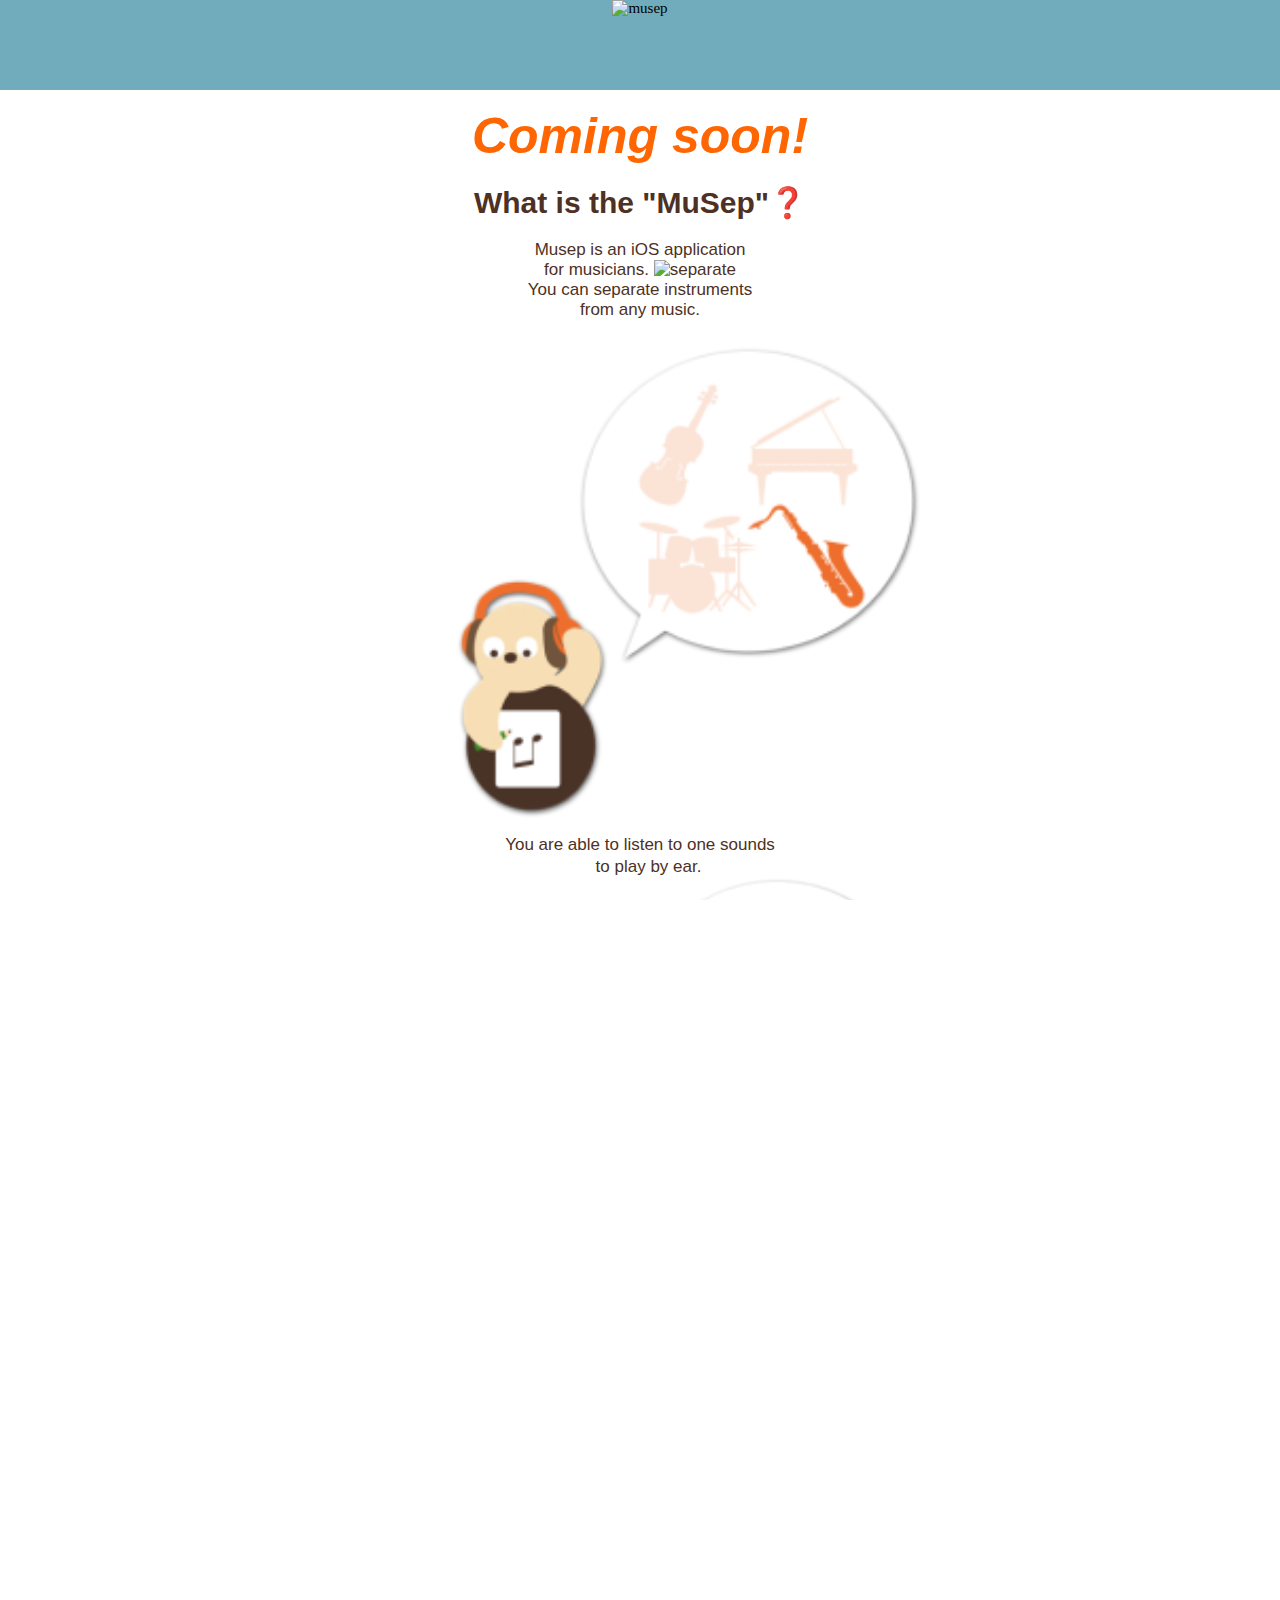
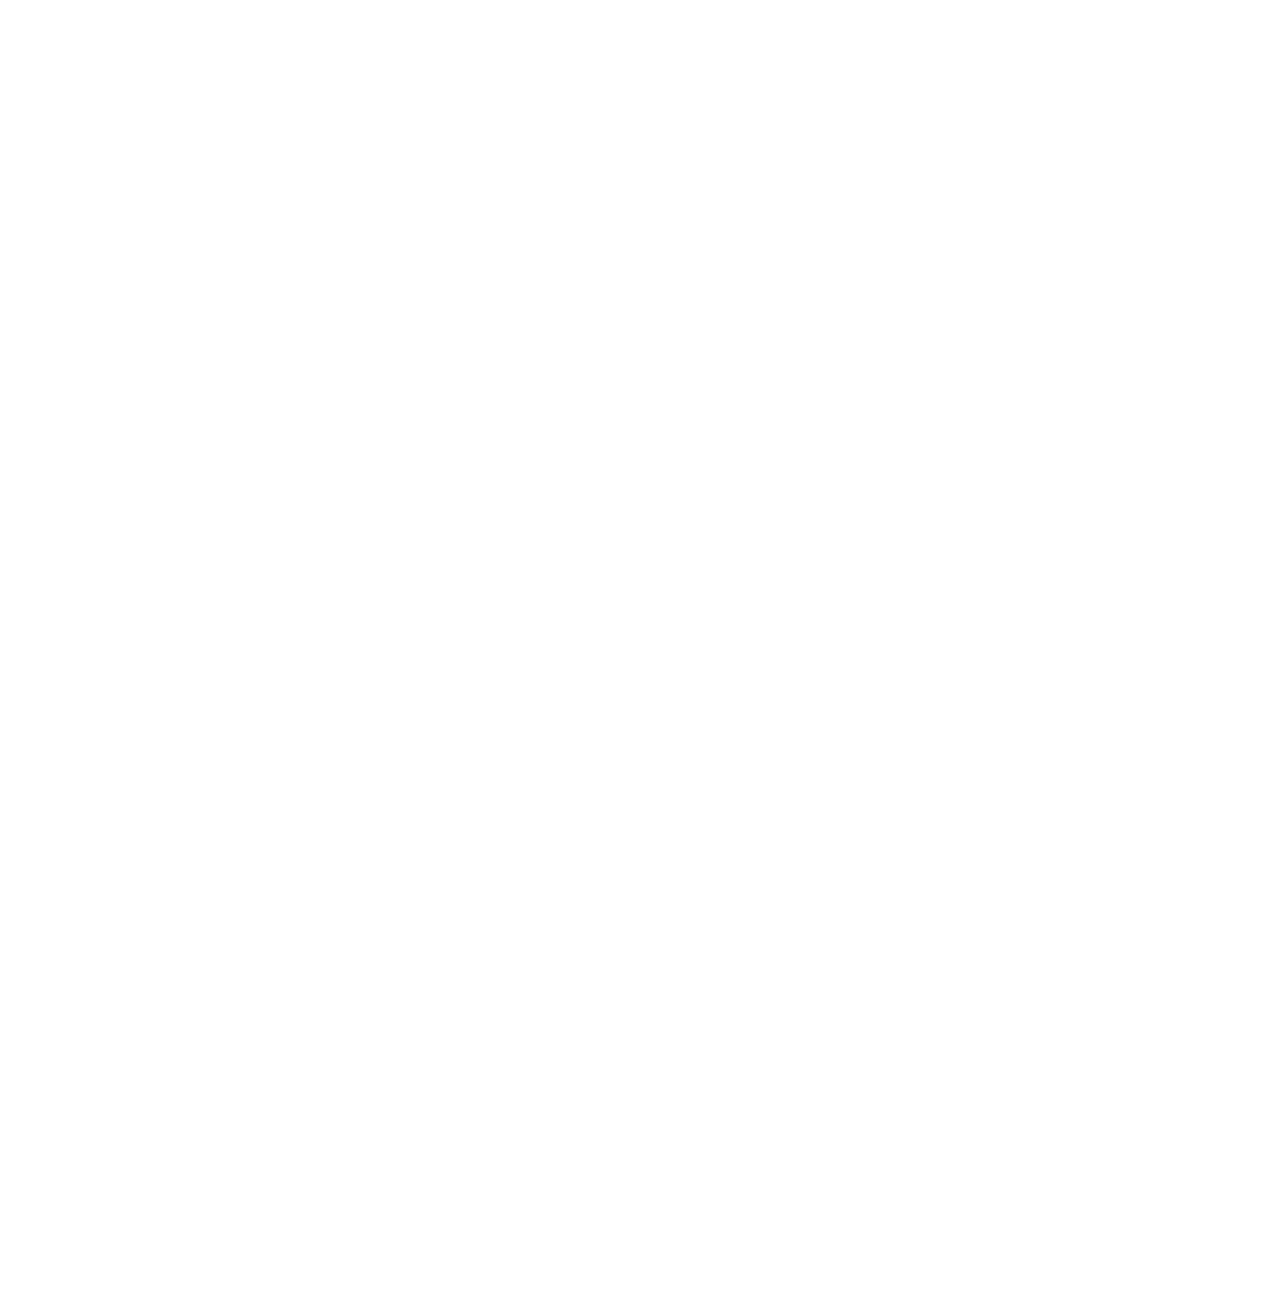
==== index.html @ d5aeb45a "アナウンス追記" ====
<!DOCTYPE html>
<html lang="ja">
<head>
  <meta charset="UTF-8">
  <meta http-equiv="X-UA-Compatible" content="IE=edge">

  <link rel="shortcut icon" type="image/png" href="./images/favicon.png"/>

  <title>MuSep</title>

  <meta name="viewport" content="width=device-width, initial-scale=1">
  <meta name="description" content="About MuSep">
  <meta name="keywords" content="Orphege, 未踏, 久野, 久野文菜, Musep, mitou, kuno, ayana, music separator">

  <!-- Twitter card -->
  <meta name="twitter:card" content="summary" />
  <meta name="twitter:site" content="@MuSep_net" />
  <meta property="og:url" content="https://www.musep.net" />
  <meta property="og:title" content="About MuSep" /> <!--④-->
  <meta property="og:description" content="Musep is an iOS application for musicians. You can separate instruments from any music." />
  <meta property="og:image" content="https://www.musep.net/images/favicon.png" />

  <link rel="stylesheet" href="css/style.css">
  <!--[if lt IE 9]>
  <script src="https://oss.maxcdn.com/html5shiv/3.7.2/html5shiv.min.js"></script>
  <script src="https://oss.maxcdn.com/respond/1.4.2/respond.min.js"></script>
  <![endif]-->
</head>


<body>
  <header>
    <logo>
      <imput onclick="location.href='./index.html'">
        <img src="images/musep.png" alt="musep">
      </input>
    </logo>
  </header>

  <div class="content">
  <p>
    <bold>Coming soon!<bold>
  </p>
  <h1>What is the "MuSep"❓</h1>
  <p>
    <!--
    <icon><img src="images/icon.png" alt="icon"></icon>
    -->
    Musep is an iOS application <br> for musicians.
    <sep><img src="images/separate.png" alt="separate"></sep>
    <br>
    You can separate instruments <br> from any music.
  </p>
  <p>
    <!--<imput onclick="location.href='./mimikopi.html'">-->
      <mimikopi><img src="images/listen.png" alt="mimikopi"></mimikopi>
      <br>
      You are able to listen to one sounds <br>　to play by ear.
      <br>
    <!--</imput>-->
      <adlib><img src="images/practice.png" alt="adlib"></adlib>
      <br>
      You are able to take out your part<br>
       of the tune and practice as if<br>
       the rest of the band is present.<br>
  </p>
  <h1>Demo movie 🎥</h1>
  <p>
    <embed type="video/mp4" src="images/demo.mp4" width=80% title="Demo">
  </p>
  <h1>Demo sounds 🎵</h1>
  <p>
    <div class="audio">
    <figcaption>bass</figcaption>
    <audio controls src="sounds/bass.wav">
          Your browser does not support the <code>audio</code> element.
    </audio>
    <figcaption>vocals</figcaption>
    <audio controls src="sounds/vocals.wav">
          Your browser does not support the <code>audio</code> element.
    </audio>
    <figcaption>piano</figcaption>
    <audio controls src="sounds/piano.wav">
          Your browser does not support the <code>audio</code> element.
    </audio>
    <figcaption>drums</figcaption>
    <audio controls src="sounds/drums.wav">
          Your browser does not support the <code>audio</code> element.
    </audio>
    <figcaption>other</figcaption>
    <audio controls src="sounds/other.wav">
          Your browser does not support the <code>audio</code> element.
    </audio>
  </div>
  </p>
  <!--
  <p>
    <h2>AppleStore link</h2>
  </p>
  -->
  <p>
    <h1>About us 💭</h1>
    <h2>
    We launched in July 2019. <br>
    We have a passion for jazz music!<br>
    We hope this app is useful for you.<br>
    If you would like to know more<br>
    about our products, <br>
    please enter your e-mail address<br>
    and name below.<br>
    </h2>
  </p>
  <p>
    <h1>Anouncement 📣</h1>
    <h2>
      We present the details of MuSep <br>
      on February 16, 14:45~. <br>
      You can listen to it on Akiba Hall in Tokyo, <br>
      Niconico Live and Facebook live 📺. <br>
      Admission is free! 🆓<br>
      Details is <a href="https://www.ipa.go.jp/jinzai/mitou/2019/seikahoukoku26th.html" target="_blank">here</a>.
    </h2>
  </p>
  <p>
    <h1>Recently Update ✅</h1>
    <h2>
      <table>
      <tr>
        <th>Date</th>
        <th>Things</th>
      </tr>
      <tr>
        <td>2020/02/28</td>
        <td>Update Demo movie and sounds.</td>
      </tr>
      <tr>
        <td>2020/02/11</td>
        <td>Update anouncement.</td>
      </tr>
      <tr>
        <td>2020/02/02</td>
        <td>Create Twitter account.</td>
      </tr>
      <tr>
        <td>2020/01/01</td>
        <td>Create this website.</td>
      </tr>
      </table>
    </h2>
  </p>
  <p>
    <a href="https://docs.google.com/forms/d/e/1FAIpQLScii5y7EfEBU0Xsz-66htAtSNV0cZFVCv6lD4Zr9VAPvDHxFg/viewform?usp=sf_link" target="_blank"><img src="https://img.icons8.com/color/48/000000/google-forms-new-logo-1.png"></a>
    <a href="https://twitter.com/MuSep_net" target="_blank"><img src="https://img.icons8.com/color/50/000000/twitter-circled.png"></a>
    <a href="https://www.instagram.com/shousankariumu/?hl=ja" target="_blank"><img src="https://img.icons8.com/color/50/000000/instagram.png"></a>
    <!--
    <iframe src="https://docs.google.com/forms/d/e/1FAIpQLScii5y7EfEBU0Xsz-66htAtSNV0cZFVCv6lD4Zr9VAPvDHxFg/viewform?embedded=true" width=90% height=700pt frameborder="0" marginheight="0" marginwidth="0"></iframe>
    -->
    <!--
    <a class="twitter-timeline" data-lang="en" data-width=90% data-height=30% href="https://twitter.com/MuSep_net?ref_src=twsrc%5Etfw">Tweets by MuSep_net</a> <script async src="https://platform.twitter.com/widgets.js" charset="utf-8"></script>  </p>
    -->
  </p>
  </div>
</body>

</html>
---- css/style.css ----
@charset "utf-8";

html,body {
	margin: 0;
	background-color: #FFFFFF;
	width: 100%;
	height: 100%;
  overflow-x:hidden;
	font-size: 15px;
}

.content {
	max-width: 700px;
	margin: 0 auto;
}

header {
  z-index: 9999;
	position: sticky;
	left: 0px;
	top: 0px;
	text-align: center;
  width: 100%;
	height: 10%;
  background-color: #70acbc;
}
  header logo img{
    height: 100%;
  }

h2,h3,h4,h5,p,ul,ol,li,dl,dt,dd,form,figure,form {
  text-align: center;
  color: #4d3124;
  font-family: 'Arial',YuGothic,'Yu Gothic','Hiragino Kaku Gothic ProN','ヒラギノ角ゴ ProN W3','メイリオ', Meiryo,'ＭＳ ゴシック',sans-serif;
  font-size: 17px;
	font-weight: lighter;
  padding: 0px;
	top: 20%;
}

h1{
  text-align: center;
  color: #4d3124;
  font-family: 'Arial',YuGothic,'Yu Gothic','Hiragino Kaku Gothic ProN','ヒラギノ角ゴ ProN W3','メイリオ', Meiryo,'ＭＳ ゴシック',sans-serif;
  font-size: 30px;
  padding: 0px;
	top: 20%;
}

p img {
}
	p bold{
		color: #ff6500;
		font-size: 50px;
		font-style: oblique;
		font-weight: bold;
	}
  p icon img{
    text-align: center;
    width: 50%;
  }
	p sep img{
		text-align: center;
    width: 100%;
	}
	p mimikopi img{
		margin: 10px;
    width: 80%;
	}
	p adlib img{
		margin: 10;
    width: 80%;
	}

figcaption {
		color: #4d3124;
		text-align: center;
}

.audio{
	margin: auto;
	text-align:center;
	width: 80%;
}

table{
	margin: auto;
  border-collapse: collapse;
	color: #4d3124;
  border-spacing: 0;
  width: 90%;
}
	table tr{
	  border-bottom: solid 1px #eee;
	  cursor: pointer;
	}
	table tr:hover{
	  background-color: #ff6500;
	}
	table th,table td{
	  width: 25%;
	  padding: 15px 0;
	}
	/*
	table td.icon{
	  background-size: 35px;
	  background-position: left 5px center;
	  background-repeat: no-repeat;
	  padding-left: 30px;
	}
	table td.icon.bird{
	  background-image: url(icon-bird.png)
	}
	table td.icon.whale{
	  background-image: url(icon-whale.png)
	}
	table td.icon.crab{
	  background-image: url(icon-crab.png)
	}*/
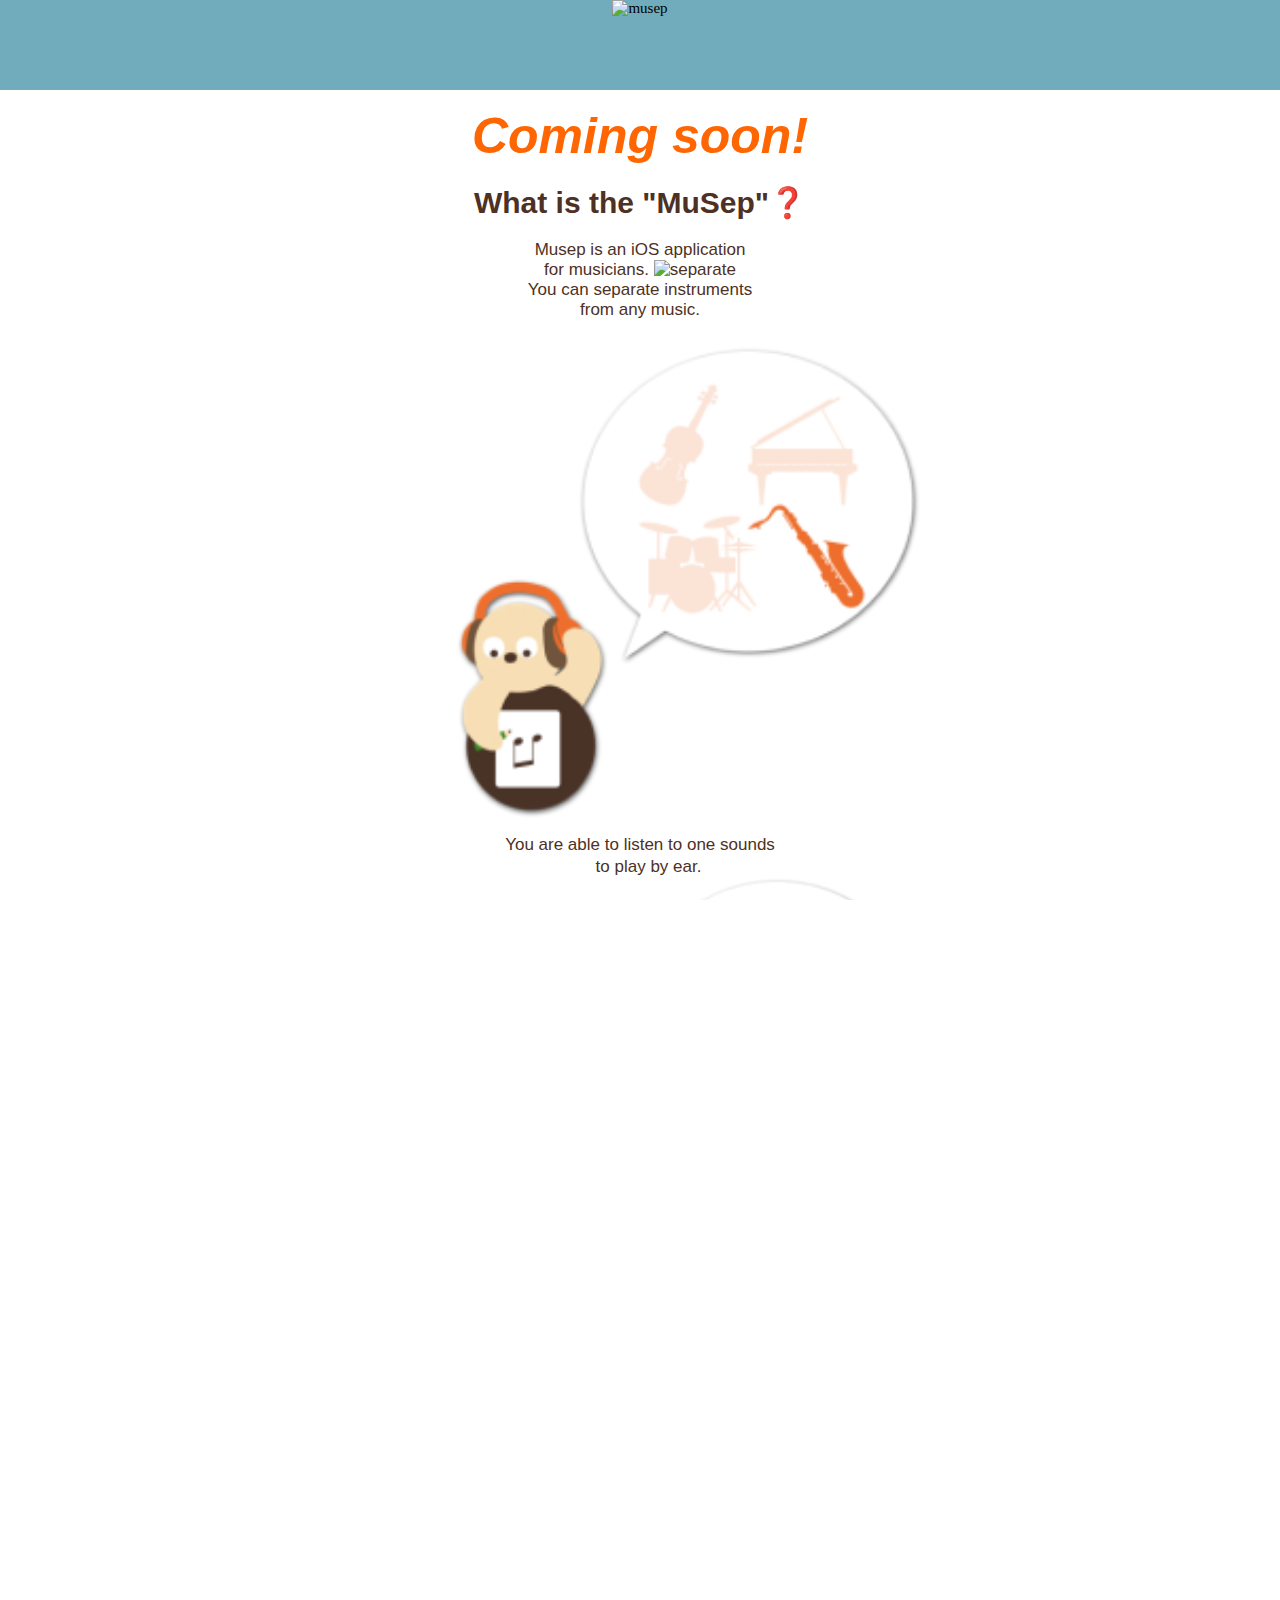
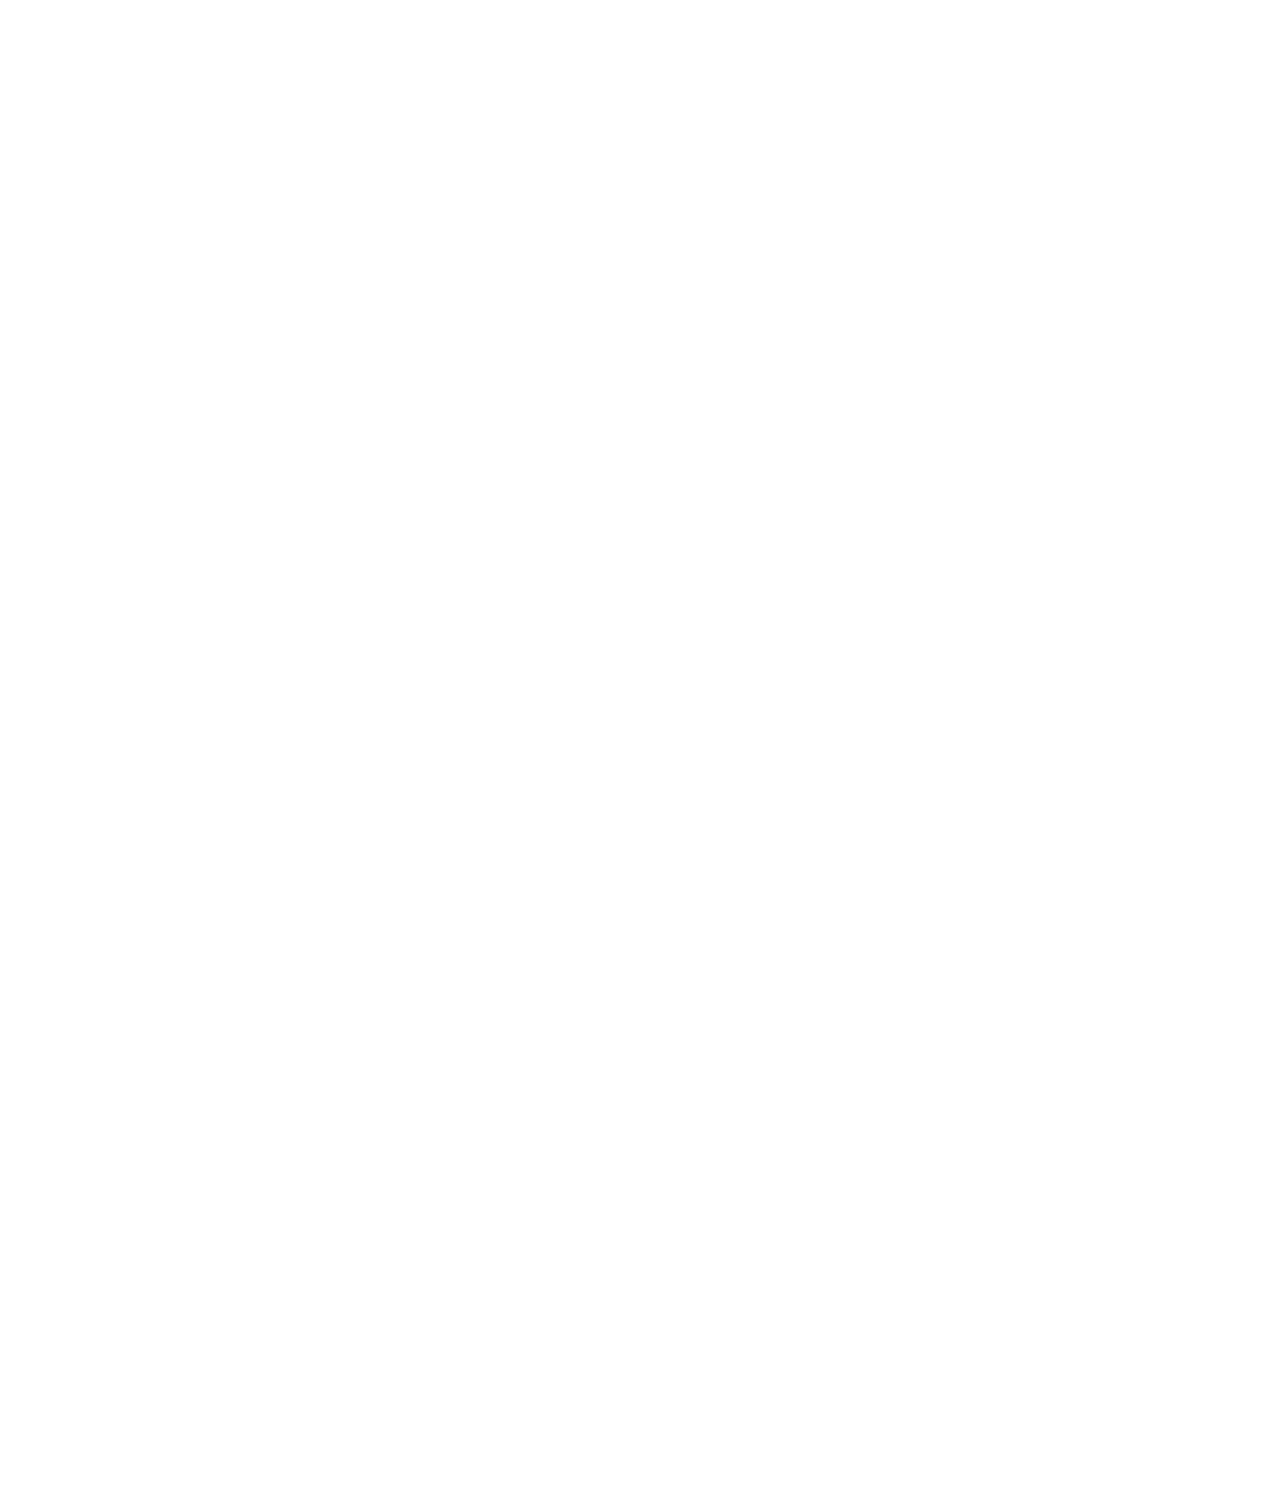
==== commit 8e86e390: "成果報告会を過去ログへ" ====
--- a/index.html
+++ b/index.html
@@ -113,12 +113,30 @@
   <p>
     <h1>Anouncement 📣</h1>
     <h2>
-      We present the details of MuSep <br>
-      on February 16, 14:45~. <br>
-      You can listen to it on Akiba Hall in Tokyo, <br>
-      Niconico Live and Facebook live 📺. <br>
-      Admission is free! 🆓<br>
-      Details is <a href="https://www.ipa.go.jp/jinzai/mitou/2019/seikahoukoku26th.html" target="_blank">here</a>.
+      We are going to SXSW Trade Show <br>
+      on March 15-18!  <br>
+    </h2>
+  </p>
+  <p>
+    <h1>History 📄</h1>
+    <h2>
+      <table>
+      <tr>
+        <th>
+          Anouncement
+        </th>
+      </tr>
+      <tr>
+        <td>
+          We present the details of MuSep <br>
+          on February 16, 14:45~. <br>
+          You can listen to it on Akiba Hall in Tokyo, <br>
+          Niconico Live and Facebook live 📺. <br>
+          Admission is free! 🆓<br>
+          Details is <a href="https://www.ipa.go.jp/jinzai/mitou/2019/seikahoukoku26th.html" target="_blank">here</a>.
+        </td>
+      </tr>
+      </table>
     </h2>
   </p>
   <p>
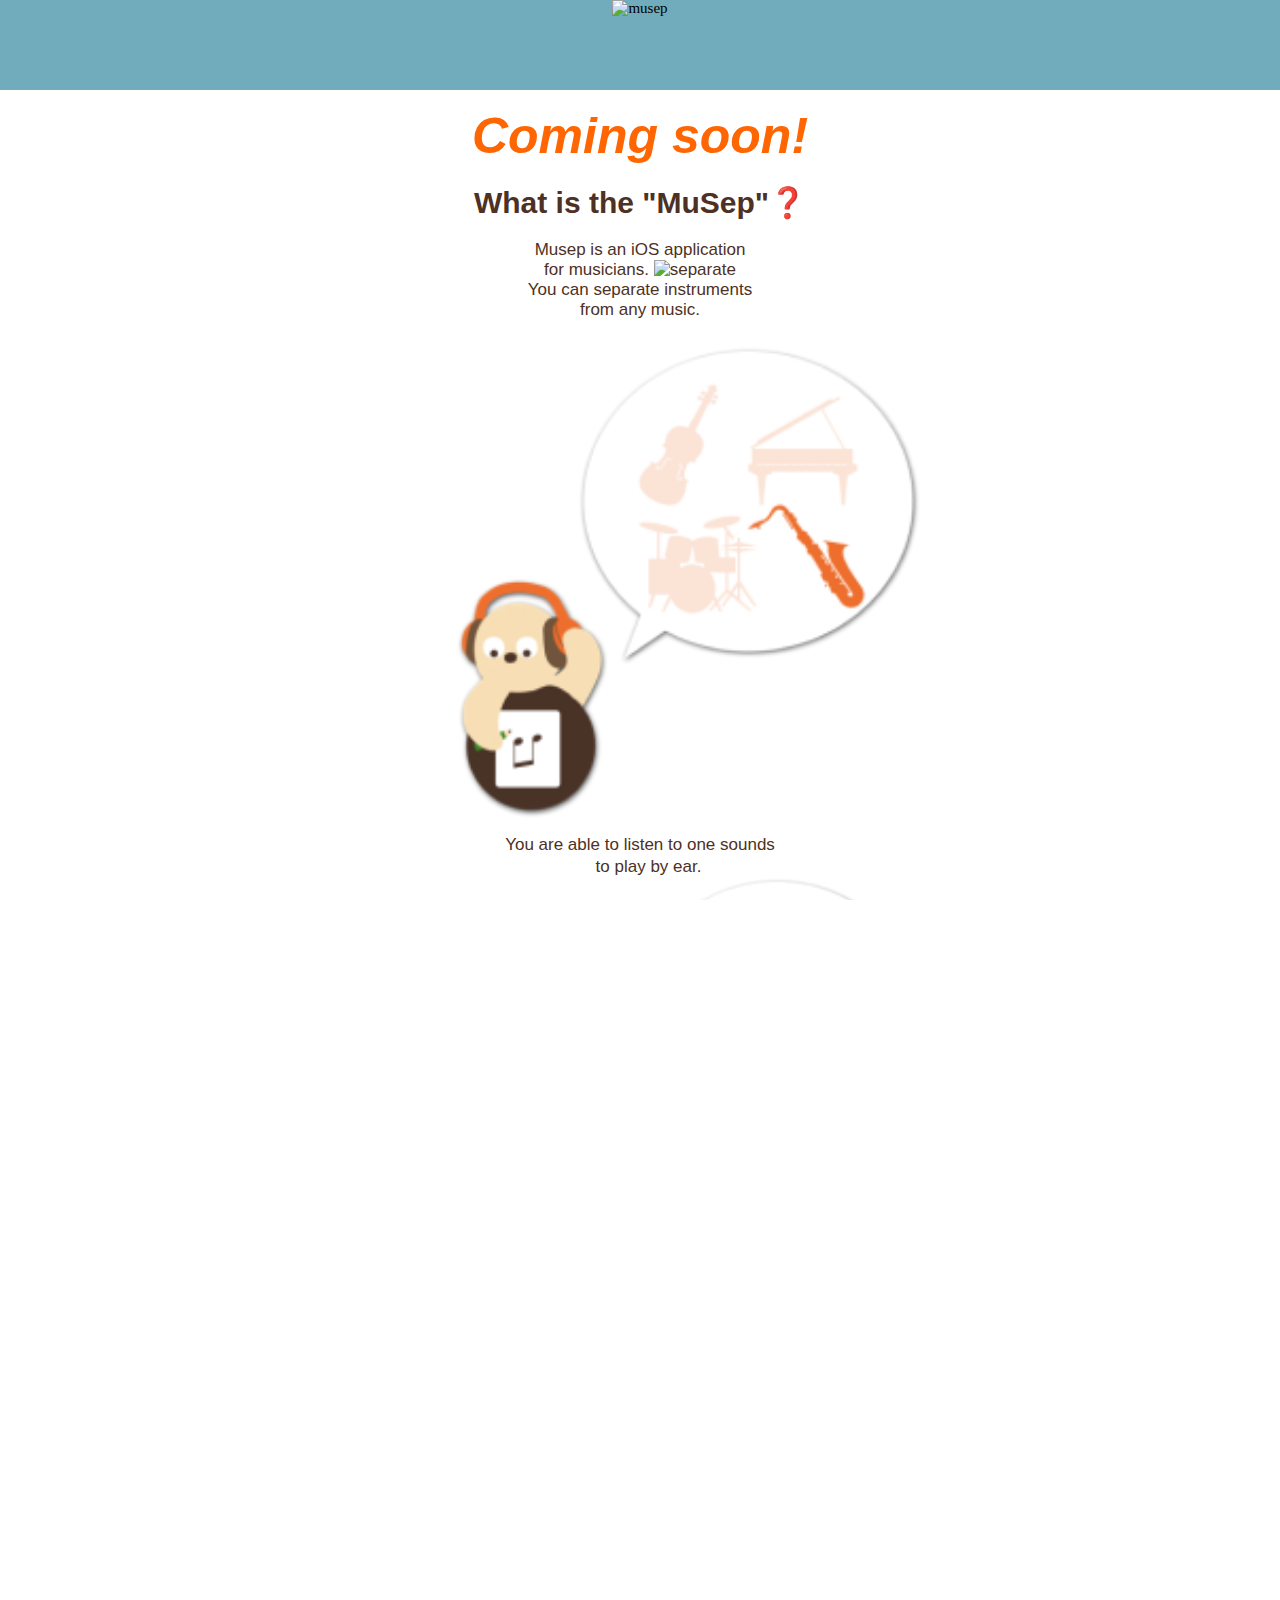
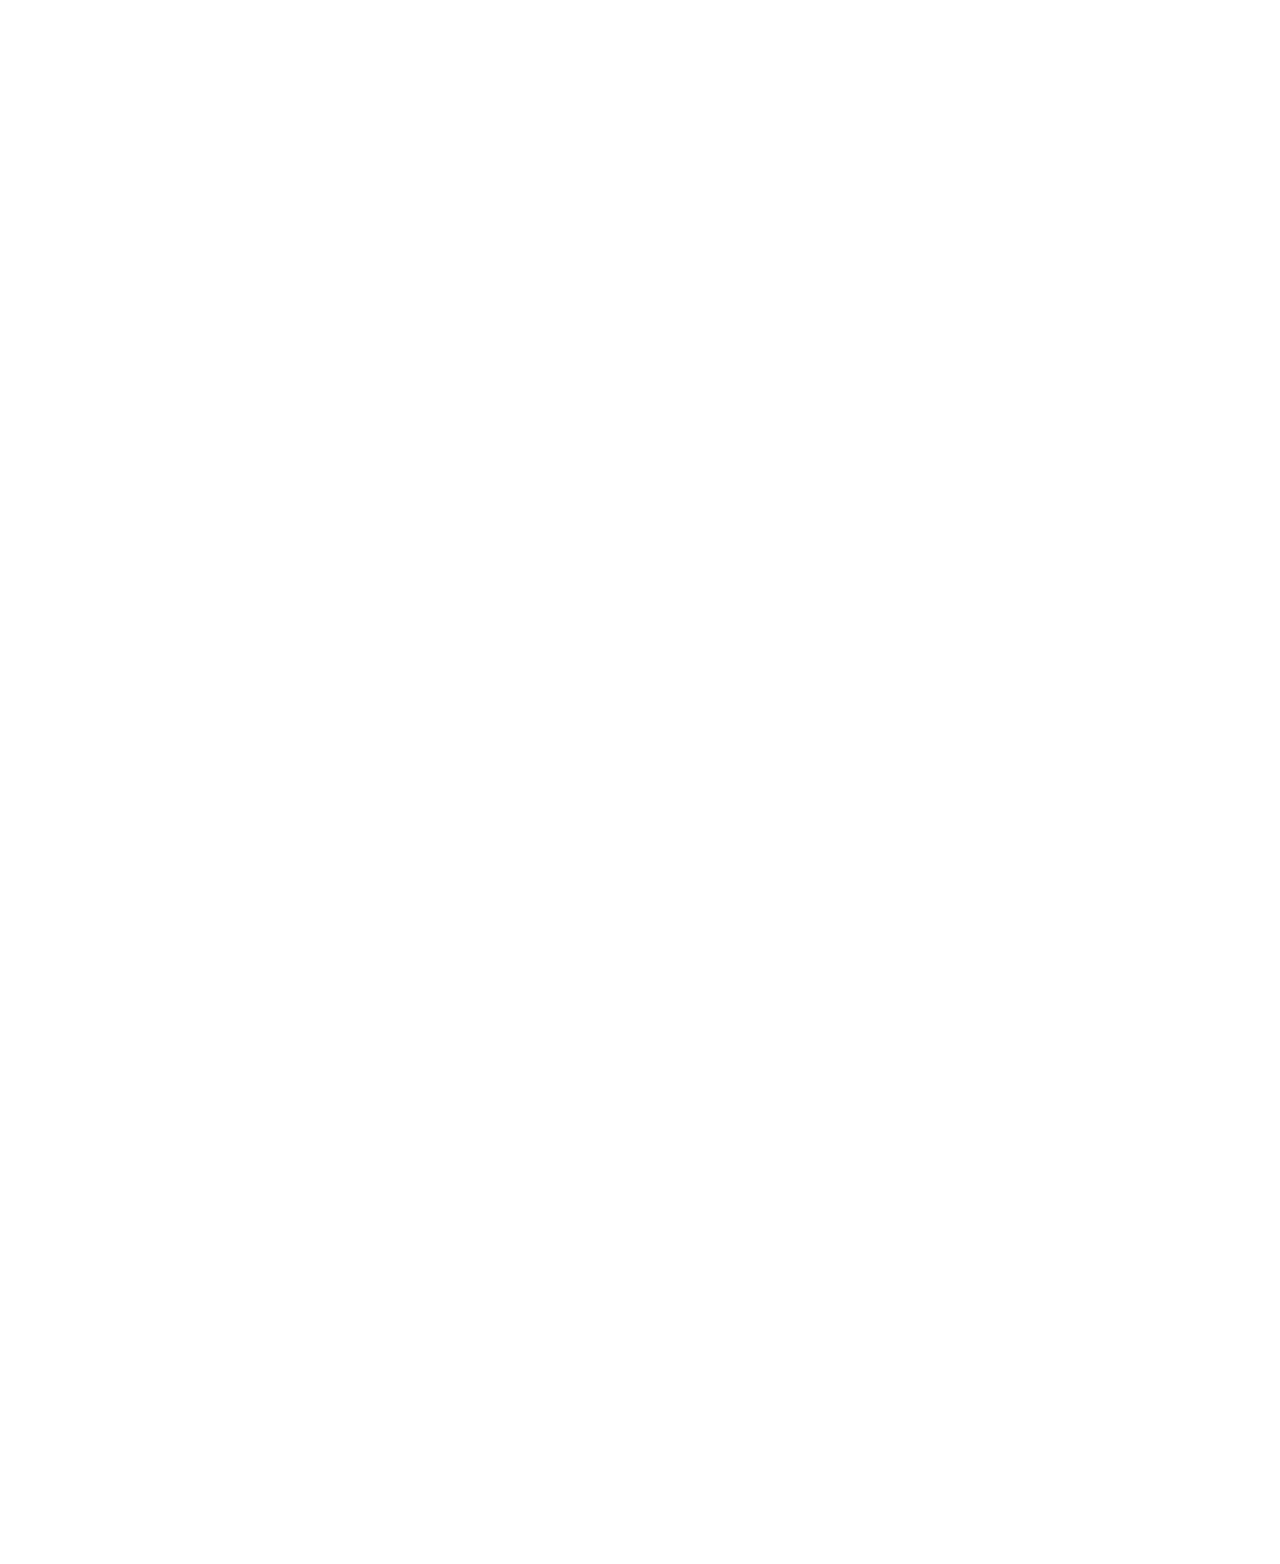
==== commit f02a7ca2: "追記" ====
--- a/index.html
+++ b/index.html
@@ -66,7 +66,7 @@
   </p>
   <h1>Demo movie 🎥</h1>
   <p>
-    <embed type="video/mp4" src="images/demo.mp4" width=80% title="Demo">
+    <video src="images/demo.mp4" title="Demo" width=50% controls></video>
   </p>
   <h1>Demo sounds 🎵</h1>
   <p>
@@ -113,8 +113,7 @@
   <p>
     <h1>Anouncement 📣</h1>
     <h2>
-      We are going to SXSW Trade Show <br>
-      on March 15-18!  <br>
+
     </h2>
   </p>
   <p>
@@ -125,6 +124,12 @@
         <th>
           Anouncement
         </th>
+      </tr>
+      <tr>
+        <td>
+          We are going to exhibit <br>
+          at <a href="https://www.sxsw.com/exhibitions/trade-show/" target="_blank">SXSW Trade Show</a> on March 15-18!  <br>
+        </td>
       </tr>
       <tr>
         <td>
@@ -148,6 +153,10 @@
         <th>Things</th>
       </tr>
       <tr>
+        <td>2020/04/18</td>
+        <td>Create  <a href="./me.html" target="_blank">About me</a> page.</td>
+      </tr>
+      <tr>
         <td>2020/02/28</td>
         <td>Update Demo movie and sounds.</td>
       </tr>
@@ -157,7 +166,7 @@
       </tr>
       <tr>
         <td>2020/02/02</td>
-        <td>Create Twitter account.</td>
+        <td>Create <a href="https://twitter.com/MuSep_net" target="_blank">Twitter</a> account.</td>
       </tr>
       <tr>
         <td>2020/01/01</td>
--- a/css/style.css
+++ b/css/style.css
@@ -92,10 +92,6 @@
 }
 	table tr{
 	  border-bottom: solid 1px #eee;
-	  cursor: pointer;
-	}
-	table tr:hover{
-	  background-color: #ff6500;
 	}
 	table th,table td{
 	  width: 25%;
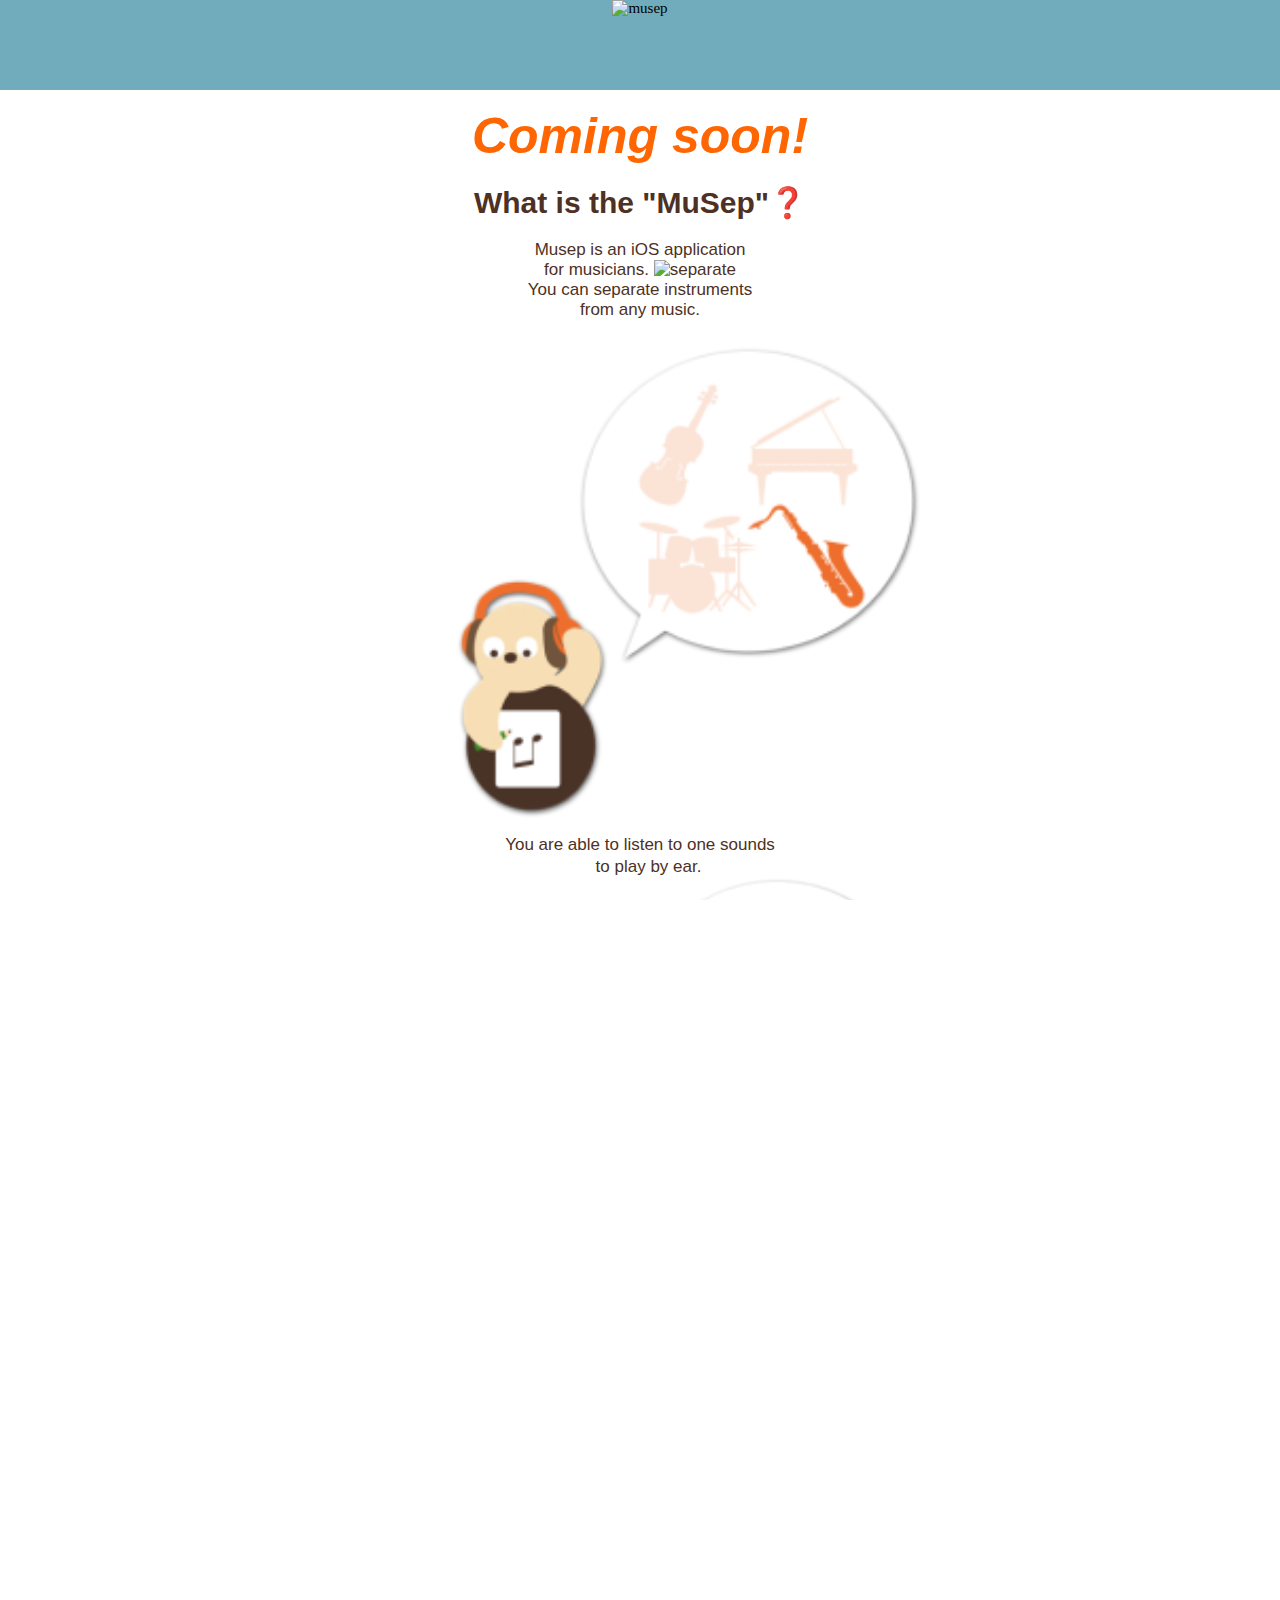
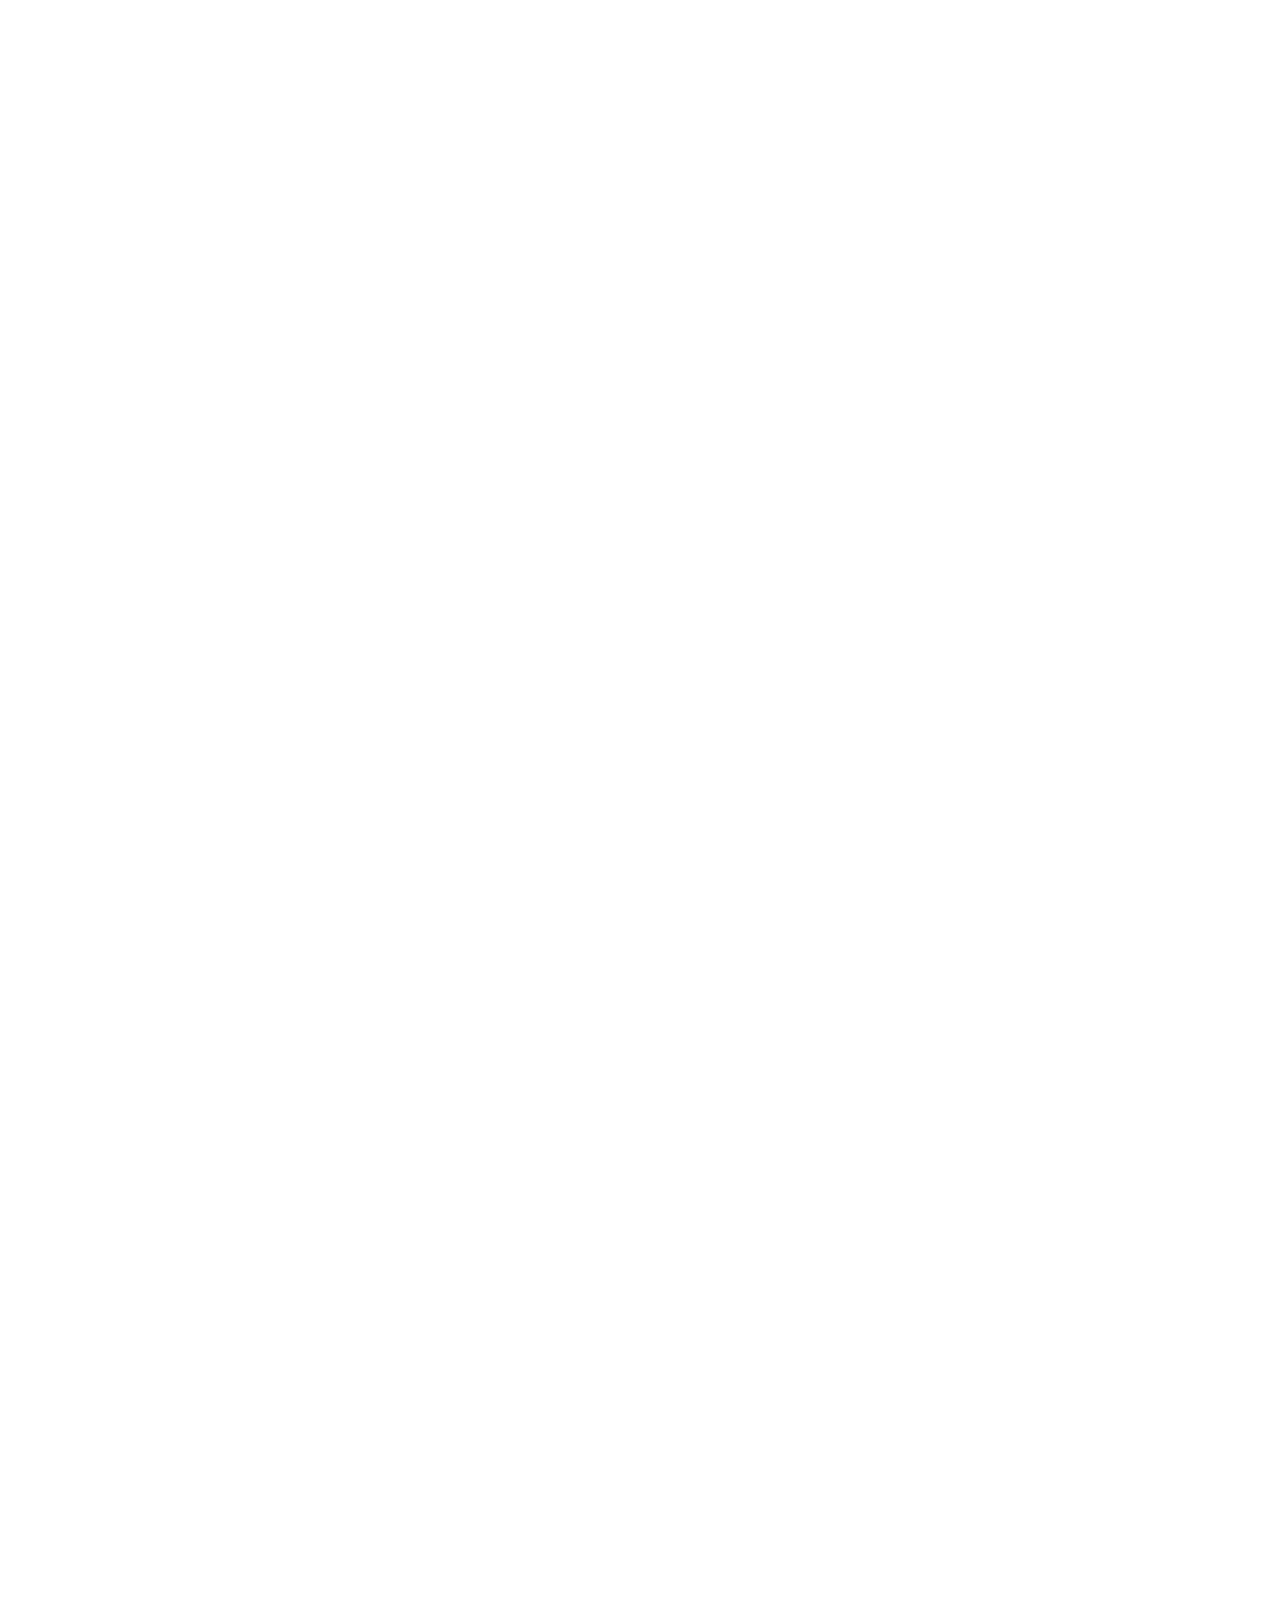
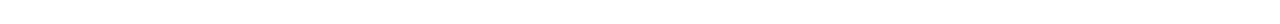
==== commit ce2c957b: "SXSWキャンセル追記" ====
--- a/index.html
+++ b/index.html
@@ -113,7 +113,8 @@
   <p>
     <h1>Anouncement 📣</h1>
     <h2>
-
+      <a href="https://www.sxsw.com/news/2020/sxsw-update-registration-deferral-details-and-more/" target="_blank">SXSW canceled</a> <br>
+      because the COVID-19 situation is still developing.
     </h2>
   </p>
   <p>
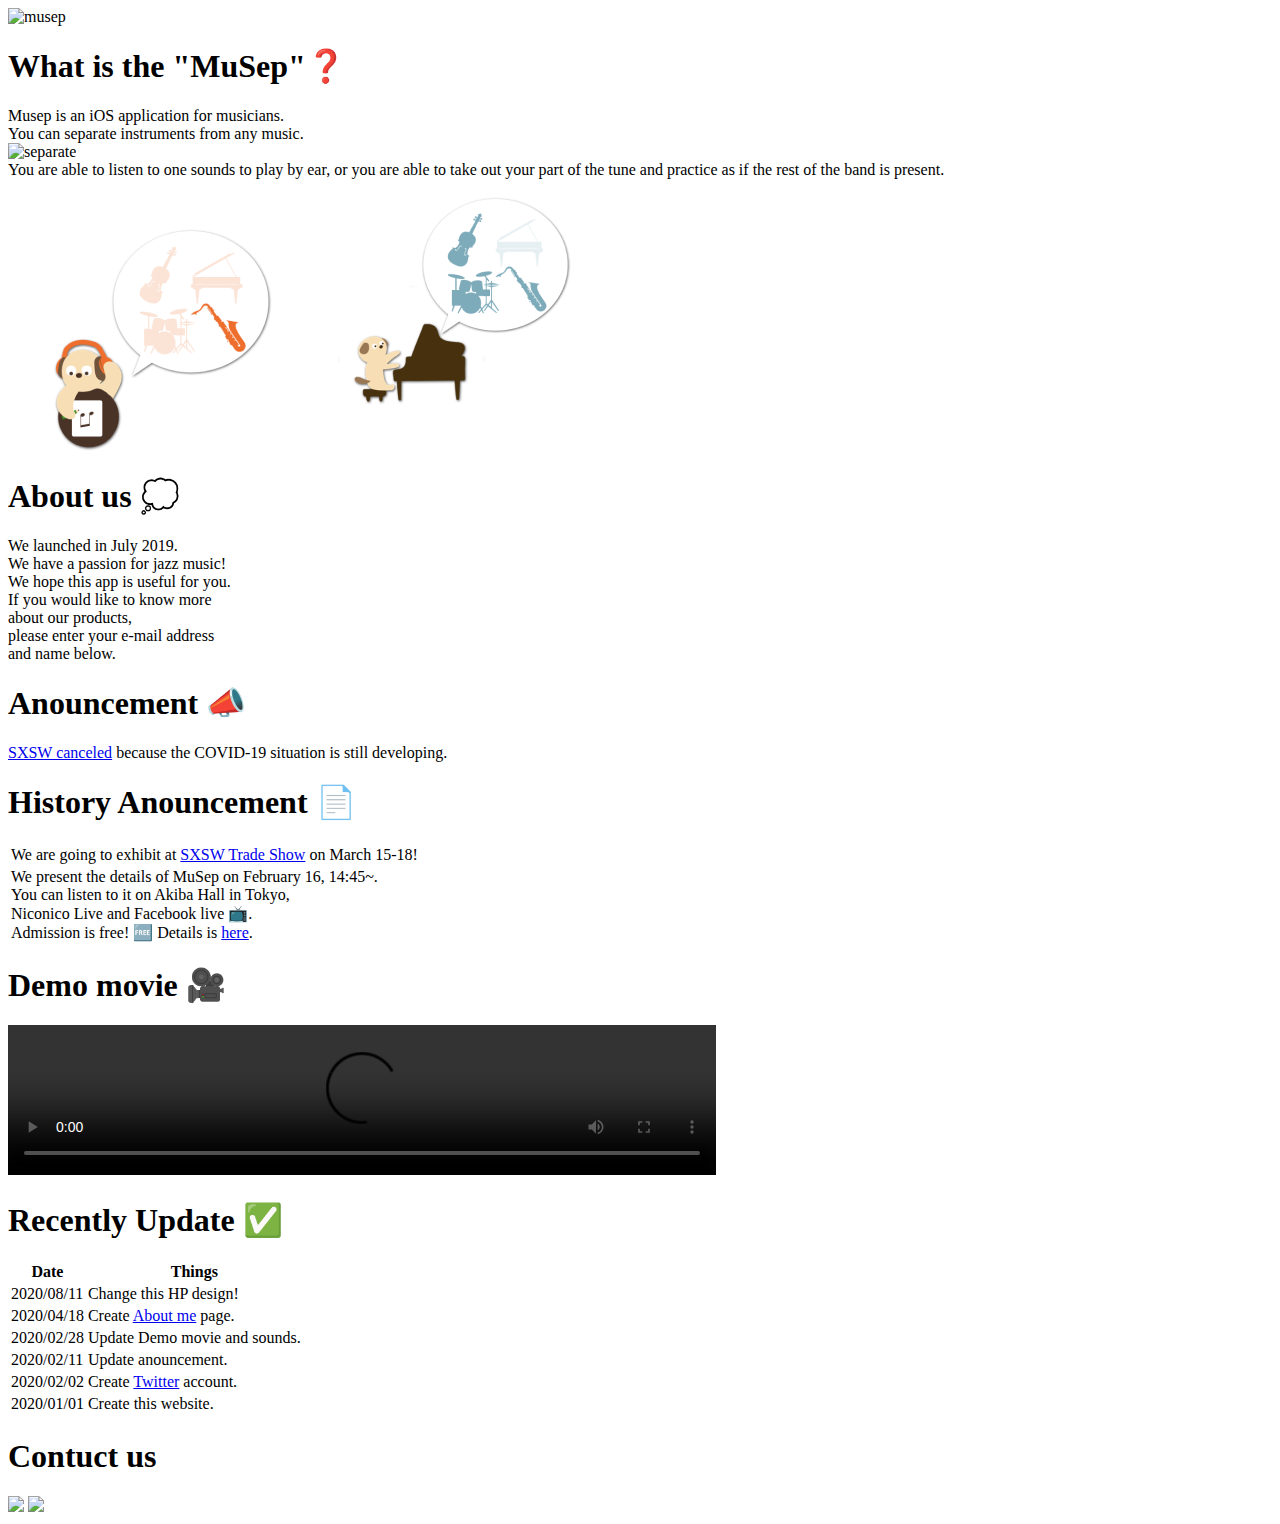
==== commit 4afae77a: "不要なファイルの除去" ====
--- a/index.html
+++ b/index.html
@@ -10,7 +10,7 @@
 
   <meta name="viewport" content="width=device-width, initial-scale=1">
   <meta name="description" content="About MuSep">
-  <meta name="keywords" content="Orphege, 未踏, 久野, 久野文菜, Musep, mitou, kuno, ayana, music separator">
+  <meta name="keywords" content="Orphege, 未踏, 久野, 久野文菜, Musep, mitou, kuno, ayana, music separator, 久野 文菜">
 
   <!-- Twitter card -->
   <meta name="twitter:card" content="summary" />
@@ -20,174 +20,111 @@
   <meta property="og:description" content="Musep is an iOS application for musicians. You can separate instruments from any music." />
   <meta property="og:image" content="https://www.musep.net/images/favicon.png" />
 
-  <link rel="stylesheet" href="css/style.css">
+  <link rel="stylesheet" media="(max-width: 640px)" href="css/1column.css">
+  <!-- pcでは2カラムに -->
+  <link rel="stylesheet" media="(min-width: 640px)" href="css/2column.css">
+
   <!--[if lt IE 9]>
   <script src="https://oss.maxcdn.com/html5shiv/3.7.2/html5shiv.min.js"></script>
   <script src="https://oss.maxcdn.com/respond/1.4.2/respond.min.js"></script>
   <![endif]-->
+
 </head>
-
 
 <body>
   <header>
     <logo>
-      <imput onclick="location.href='./index.html'">
         <img src="images/musep.png" alt="musep">
-      </input>
     </logo>
   </header>
 
-  <div class="content">
-  <p>
-    <bold>Coming soon!<bold>
-  </p>
-  <h1>What is the "MuSep"❓</h1>
-  <p>
-    <!--
-    <icon><img src="images/icon.png" alt="icon"></icon>
-    -->
-    Musep is an iOS application <br> for musicians.
-    <sep><img src="images/separate.png" alt="separate"></sep>
-    <br>
-    You can separate instruments <br> from any music.
-  </p>
-  <p>
-    <!--<imput onclick="location.href='./mimikopi.html'">-->
-      <mimikopi><img src="images/listen.png" alt="mimikopi"></mimikopi>
-      <br>
-      You are able to listen to one sounds <br>　to play by ear.
-      <br>
-    <!--</imput>-->
-      <adlib><img src="images/practice.png" alt="adlib"></adlib>
-      <br>
-      You are able to take out your part<br>
-       of the tune and practice as if<br>
-       the rest of the band is present.<br>
-  </p>
-  <h1>Demo movie 🎥</h1>
-  <p>
-    <video src="images/demo.mp4" title="Demo" width=50% controls></video>
-  </p>
-  <h1>Demo sounds 🎵</h1>
-  <p>
-    <div class="audio">
-    <figcaption>bass</figcaption>
-    <audio controls src="sounds/bass.wav">
-          Your browser does not support the <code>audio</code> element.
-    </audio>
-    <figcaption>vocals</figcaption>
-    <audio controls src="sounds/vocals.wav">
-          Your browser does not support the <code>audio</code> element.
-    </audio>
-    <figcaption>piano</figcaption>
-    <audio controls src="sounds/piano.wav">
-          Your browser does not support the <code>audio</code> element.
-    </audio>
-    <figcaption>drums</figcaption>
-    <audio controls src="sounds/drums.wav">
-          Your browser does not support the <code>audio</code> element.
-    </audio>
-    <figcaption>other</figcaption>
-    <audio controls src="sounds/other.wav">
-          Your browser does not support the <code>audio</code> element.
-    </audio>
-  </div>
-  </p>
-  <!--
-  <p>
-    <h2>AppleStore link</h2>
-  </p>
-  -->
-  <p>
-    <h1>About us 💭</h1>
-    <h2>
-    We launched in July 2019. <br>
-    We have a passion for jazz music!<br>
-    We hope this app is useful for you.<br>
-    If you would like to know more<br>
-    about our products, <br>
-    please enter your e-mail address<br>
-    and name below.<br>
-    </h2>
-  </p>
-  <p>
-    <h1>Anouncement 📣</h1>
-    <h2>
-      <a href="https://www.sxsw.com/news/2020/sxsw-update-registration-deferral-details-and-more/" target="_blank">SXSW canceled</a> <br>
-      because the COVID-19 situation is still developing.
-    </h2>
-  </p>
-  <p>
-    <h1>History 📄</h1>
-    <h2>
-      <table>
-      <tr>
-        <th>
-          Anouncement
-        </th>
-      </tr>
-      <tr>
-        <td>
-          We are going to exhibit <br>
-          at <a href="https://www.sxsw.com/exhibitions/trade-show/" target="_blank">SXSW Trade Show</a> on March 15-18!  <br>
-        </td>
-      </tr>
-      <tr>
-        <td>
-          We present the details of MuSep <br>
-          on February 16, 14:45~. <br>
-          You can listen to it on Akiba Hall in Tokyo, <br>
-          Niconico Live and Facebook live 📺. <br>
-          Admission is free! 🆓<br>
-          Details is <a href="https://www.ipa.go.jp/jinzai/mitou/2019/seikahoukoku26th.html" target="_blank">here</a>.
-        </td>
-      </tr>
-      </table>
-    </h2>
-  </p>
-  <p>
-    <h1>Recently Update ✅</h1>
-    <h2>
-      <table>
-      <tr>
-        <th>Date</th>
-        <th>Things</th>
-      </tr>
-      <tr>
-        <td>2020/04/18</td>
-        <td>Create  <a href="./me.html" target="_blank">About me</a> page.</td>
-      </tr>
-      <tr>
-        <td>2020/02/28</td>
-        <td>Update Demo movie and sounds.</td>
-      </tr>
-      <tr>
-        <td>2020/02/11</td>
-        <td>Update anouncement.</td>
-      </tr>
-      <tr>
-        <td>2020/02/02</td>
-        <td>Create <a href="https://twitter.com/MuSep_net" target="_blank">Twitter</a> account.</td>
-      </tr>
-      <tr>
-        <td>2020/01/01</td>
-        <td>Create this website.</td>
-      </tr>
-      </table>
-    </h2>
-  </p>
-  <p>
-    <a href="https://docs.google.com/forms/d/e/1FAIpQLScii5y7EfEBU0Xsz-66htAtSNV0cZFVCv6lD4Zr9VAPvDHxFg/viewform?usp=sf_link" target="_blank"><img src="https://img.icons8.com/color/48/000000/google-forms-new-logo-1.png"></a>
-    <a href="https://twitter.com/MuSep_net" target="_blank"><img src="https://img.icons8.com/color/50/000000/twitter-circled.png"></a>
-    <a href="https://www.instagram.com/shousankariumu/?hl=ja" target="_blank"><img src="https://img.icons8.com/color/50/000000/instagram.png"></a>
-    <!--
-    <iframe src="https://docs.google.com/forms/d/e/1FAIpQLScii5y7EfEBU0Xsz-66htAtSNV0cZFVCv6lD4Zr9VAPvDHxFg/viewform?embedded=true" width=90% height=700pt frameborder="0" marginheight="0" marginwidth="0"></iframe>
-    -->
-    <!--
-    <a class="twitter-timeline" data-lang="en" data-width=90% data-height=30% href="https://twitter.com/MuSep_net?ref_src=twsrc%5Etfw">Tweets by MuSep_net</a> <script async src="https://platform.twitter.com/widgets.js" charset="utf-8"></script>  </p>
-    -->
-  </p>
+  <div class="wrapper">
+      <section class="left">
+        <h1>What is the "MuSep"❓</h1>
+          Musep is an iOS application for musicians.<br>
+          You can separate instruments from any music.<br>
+          <separate><img src="images/separate.png" alt="separate"></separate>
+          <br>
+          You are able to listen to one sounds to play by ear, or
+          you are able to take out your part of the tune and practice as if the rest of the band is present.<br>
+          <br>
+          <mimikopi><img src="images/listen.png" alt="mimikopi"></mimikopi>
+          <adlib><img src="images/practice.png" alt="adlib"></adlib>
+
+        <h1>About us 💭</h1>
+          We launched in July 2019. <br>
+          We have a passion for jazz music!<br>
+          We hope this app is useful for you.<br>
+          If you would like to know more<br>
+          about our products, <br>
+          please enter your e-mail address<br>
+          and name below.<br>
+
+        <h1>Anouncement 📣</h1>
+            <a href="https://www.sxsw.com/news/2020/sxsw-update-registration-deferral-details-and-more/" target="_blank">SXSW canceled</a>
+            because the COVID-19 situation is still developing.
+
+        <h1>History Anouncement 📄</h1>
+            <table>
+            <tr>
+              <td>
+                We are going to exhibit
+                at <a href="https://www.sxsw.com/exhibitions/trade-show/" target="_blank">SXSW Trade Show</a> on March 15-18!  <br>
+              </td>
+            </tr>
+            <tr>
+              <td>
+                We present the details of MuSep
+                on February 16, 14:45~. <br>
+                You can listen to it on Akiba Hall in Tokyo, <br>
+                Niconico Live and Facebook live 📺. <br>
+                Admission is free! 🆓
+                Details is <a href="https://www.ipa.go.jp/jinzai/mitou/2019/seikahoukoku26th.html" target="_blank">here</a>.
+              </td>
+            </tr>
+            </table>
+
+      </section>
+
+      <section class="right">
+        <h1>Demo movie 🎥</h1>
+          <video src="images/demo.mp4" title="Demo" width=56% controls></video>
+
+        <h1>Recently Update ✅</h1>
+          <table>
+          <tr>
+            <th>Date</th>
+            <th>Things</th>
+          </tr>
+          <tr>
+            <td>2020/08/11</td>
+            <td>Change this HP design!</td>
+          </tr>
+          <tr>
+            <td>2020/04/18</td>
+            <td>Create  <a href="https://kunoayana.com" target="_blank">About me</a> page.</td>
+          </tr>
+          <tr>
+            <td>2020/02/28</td>
+            <td>Update Demo movie and sounds.</td>
+          </tr>
+          <tr>
+            <td>2020/02/11</td>
+            <td>Update anouncement.</td>
+          </tr>
+          <tr>
+            <td>2020/02/02</td>
+            <td>Create <a href="https://twitter.com/MuSep_net" target="_blank">Twitter</a> account.</td>
+          </tr>
+          <tr>
+            <td>2020/01/01</td>
+            <td>Create this website.</td>
+          </tr>
+          </table>
+
+        <h1>Contuct us </h1>
+          <a href="https://docs.google.com/forms/d/e/1FAIpQLScii5y7EfEBU0Xsz-66htAtSNV0cZFVCv6lD4Zr9VAPvDHxFg/viewform?usp=sf_link" target="_blank"><img src="https://img.icons8.com/color/48/000000/google-forms-new-logo-1.png"></a>
+          <a href="https://twitter.com/MuSep_net" target="_blank"><img src="https://img.icons8.com/color/50/000000/twitter-circled.png"></a>
+      </section>
   </div>
 </body>
-
-</html>
--- a/css/1column.css
+++ b/css/1column.css
@@ -0,0 +1,81 @@
+@charset "utf-8";
+
+html,body {
+	margin: 0;
+	background-color: #FFFFFF;
+	width: 100%;
+	height: 100%;
+  overflow-x:hidden;
+	font-size: 15px;
+}
+
+.wrapper {
+    width: 80%;
+    margin: 0px auto;
+    justify-content: center;
+    color: #4d3124;
+    font-family: 'Arial',YuGothic,'Yu Gothic','Hiragino Kaku Gothic ProN','ヒラギノ角ゴ ProN W3','メイリオ', Meiryo,'ＭＳ ゴシック',sans-serif;
+    font-size: 15px;
+  	font-weight: lighter;
+    padding: 0px;
+}
+
+.left, .right {
+    text-align: center;
+    padding: 0px;
+		width: 100%;
+}
+
+
+h1{
+  text-align: center;
+  color: #4d3124;
+  font-family: 'Arial',YuGothic,'Yu Gothic','Hiragino Kaku Gothic ProN','ヒラギノ角ゴ ProN W3','メイリオ', Meiryo,'ＭＳ ゴシック',sans-serif;
+  font-size: 20px;
+  padding: 0px;
+	top: 20%;
+}
+
+separate img{
+  margin: 10;
+  width: 75%;
+}
+
+mimikopi img{
+  margin: 10;
+  width: 45%;
+}
+
+adlib img{
+  margin: 10;
+  width: 45%;
+}
+
+header {
+  z-index: 9999;
+	position: sticky;
+	left: 0px;
+	top: 0px;
+	text-align: center;
+  width: 100%;
+	height: 10%;
+  background-color: #70acbc;
+}
+  header logo img{
+    height: 100%;
+  }
+
+table{
+	margin: auto;
+  border-collapse: collapse;
+	color: #4d3124;
+  border-spacing: 0;
+  width: 90%;
+}
+	table tr{
+	  border-bottom: solid 1px #eee;
+	}
+	table th,table td{
+	  width: 25%;
+	  padding: 15px 0;
+	}
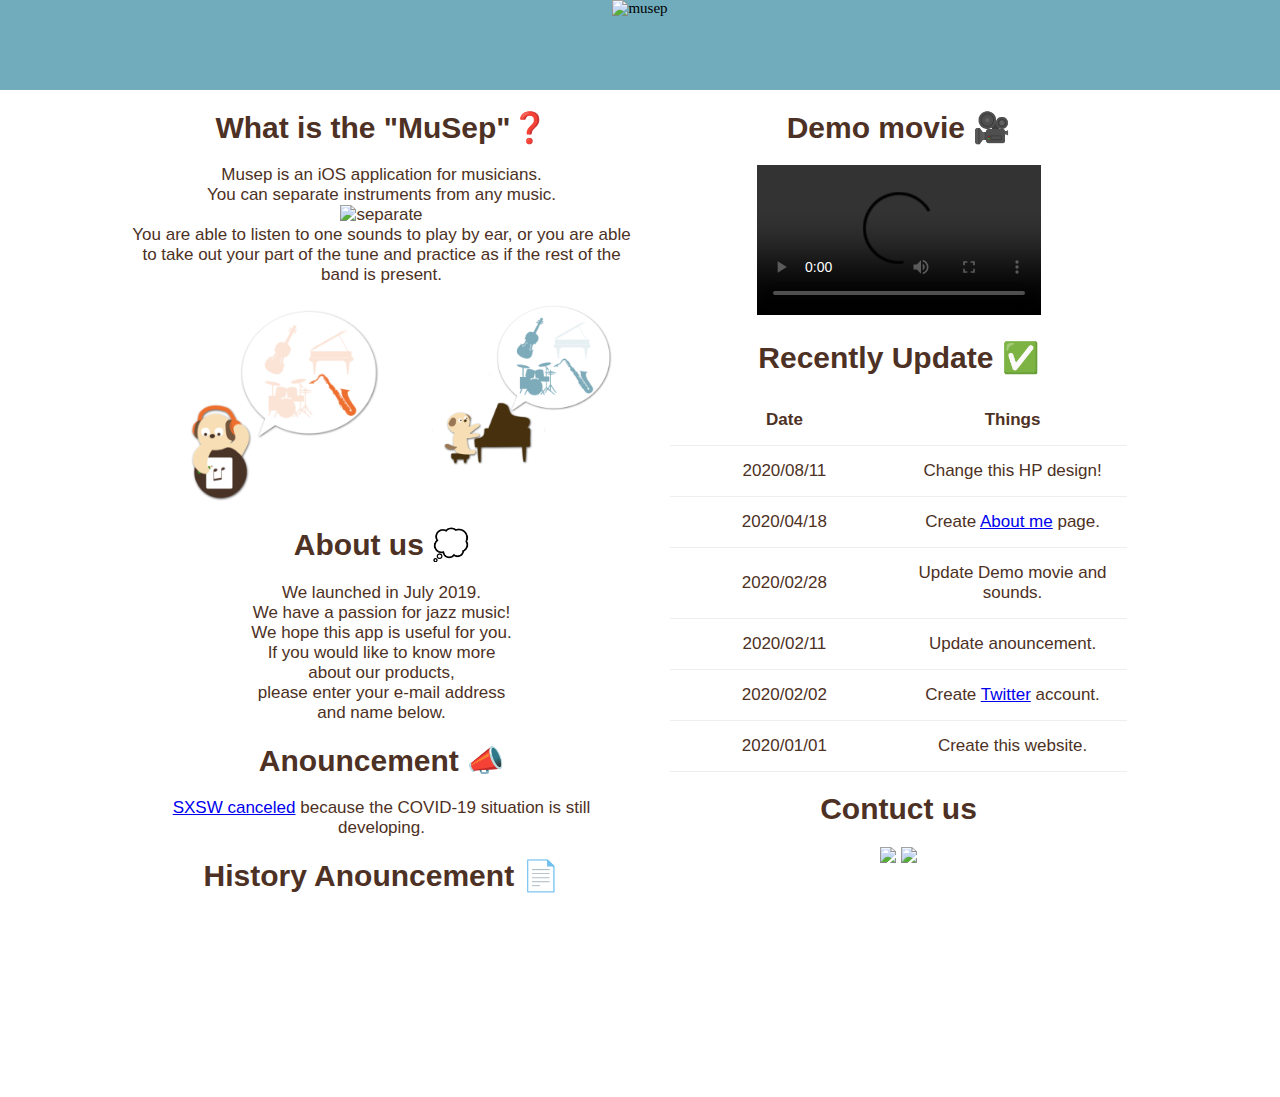
==== commit 256ad60a: "Googleアナリティクスの追加" ====
--- a/index.html
+++ b/index.html
@@ -1,6 +1,17 @@
 <!DOCTYPE html>
 <html lang="ja">
 <head>
+
+  <!-- Global site tag (gtag.js) - Google Analytics -->
+  <script async src="https://www.googletagmanager.com/gtag/js?id=UA-169058649-3"></script>
+  <script>
+    window.dataLayer = window.dataLayer || [];
+    function gtag(){dataLayer.push(arguments);}
+    gtag('js', new Date());
+
+    gtag('config', 'UA-169058649-3');
+  </script>
+
   <meta charset="UTF-8">
   <meta http-equiv="X-UA-Compatible" content="IE=edge">
 
--- a/css/2column.css
+++ b/css/2column.css
@@ -0,0 +1,90 @@
+@charset "utf-8";
+
+html,body {
+	margin: 0;
+	background-color: #FFFFFF;
+	width: 100%;
+	height: 100%;
+  overflow-x:hidden;
+	font-size: 15px;
+}
+
+/* 2カラムサイトにする */
+.wrapper {
+    width: 80%;
+    display: flex;
+    margin: 0px auto;
+    justify-content: center;
+    color: #4d3124;
+    font-family: 'Arial',YuGothic,'Yu Gothic','Hiragino Kaku Gothic ProN','ヒラギノ角ゴ ProN W3','メイリオ', Meiryo,'ＭＳ ゴシック',sans-serif;
+    font-size: 17px;
+  	font-weight: lighter;
+    padding: 0px;
+}
+
+.left, .right {
+    text-align: center;
+    padding: 0px;
+}
+
+.left {
+    width: 50%;
+    margin-right: 10px;
+}
+
+.right {
+    width: 50%;
+}
+
+h1{
+  text-align: center;
+  color: #4d3124;
+  font-family: 'Arial',YuGothic,'Yu Gothic','Hiragino Kaku Gothic ProN','ヒラギノ角ゴ ProN W3','メイリオ', Meiryo,'ＭＳ ゴシック',sans-serif;
+  font-size: 30px;
+  padding: 0px;
+	top: 20%;
+}
+
+separate img{
+  margin: 10;
+  width: 75%;
+}
+
+mimikopi img{
+  margin: 10;
+  width: 45%;
+}
+
+adlib img{
+  margin: 10;
+  width: 45%;
+}
+
+header {
+  z-index: 9999;
+	position: sticky;
+	left: 0px;
+	top: 0px;
+	text-align: center;
+  width: 100%;
+	height: 10%;
+  background-color: #70acbc;
+}
+  header logo img{
+    height: 100%;
+  }
+
+table{
+	margin: auto;
+  border-collapse: collapse;
+	color: #4d3124;
+  border-spacing: 0;
+  width: 90%;
+}
+	table tr{
+	  border-bottom: solid 1px #eee;
+	}
+	table th,table td{
+	  width: 25%;
+	  padding: 15px 0;
+	}
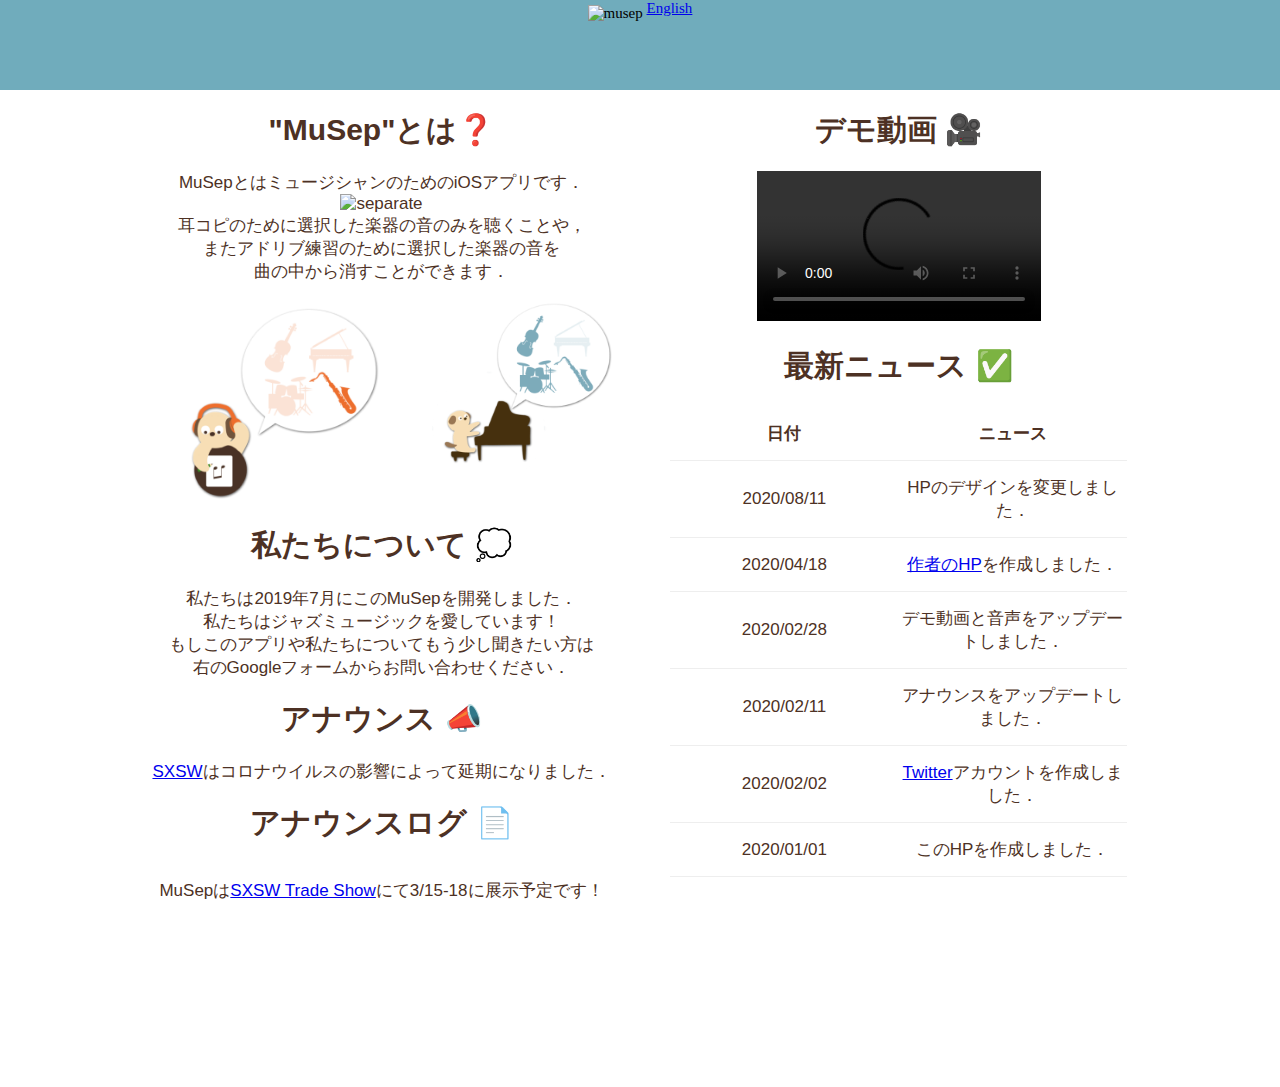
==== commit 3dacbc95: "日本語と英語チェンジできるように" ====
--- a/index.html
+++ b/index.html
@@ -45,52 +45,47 @@
 <body>
   <header>
     <logo>
-        <img src="images/musep.png" alt="musep">
+      <img src="images/musep.png" alt="musep" align="middle">
+      <a href="en.html">English</a>
     </logo>
   </header>
 
   <div class="wrapper">
       <section class="left">
-        <h1>What is the "MuSep"❓</h1>
-          Musep is an iOS application for musicians.<br>
-          You can separate instruments from any music.<br>
+        <h1>"MuSep"とは❓</h1>
+          MuSepとはミュージシャンのためのiOSアプリです．<br>
           <separate><img src="images/separate.png" alt="separate"></separate>
           <br>
-          You are able to listen to one sounds to play by ear, or
-          you are able to take out your part of the tune and practice as if the rest of the band is present.<br>
+          耳コピのために選択した楽器の音のみを聴くことや，<br>
+          またアドリブ練習のために選択した楽器の音を<br>
+          曲の中から消すことができます．<br>
           <br>
           <mimikopi><img src="images/listen.png" alt="mimikopi"></mimikopi>
           <adlib><img src="images/practice.png" alt="adlib"></adlib>
 
-        <h1>About us 💭</h1>
-          We launched in July 2019. <br>
-          We have a passion for jazz music!<br>
-          We hope this app is useful for you.<br>
-          If you would like to know more<br>
-          about our products, <br>
-          please enter your e-mail address<br>
-          and name below.<br>
+        <h1>私たちについて 💭</h1>
+          私たちは2019年7月にこのMuSepを開発しました． <br>
+          私たちはジャズミュージックを愛しています！<br>
+          もしこのアプリや私たちについてもう少し聞きたい方は<br>
+          右のGoogleフォームからお問い合わせください．<br>
 
-        <h1>Anouncement 📣</h1>
-            <a href="https://www.sxsw.com/news/2020/sxsw-update-registration-deferral-details-and-more/" target="_blank">SXSW canceled</a>
-            because the COVID-19 situation is still developing.
+        <h1>アナウンス 📣</h1>
+            <a href="https://www.sxsw.com/news/2020/sxsw-update-registration-deferral-details-and-more/" target="_blank">SXSW</a>はコロナウイルスの影響によって延期になりました．
 
-        <h1>History Anouncement 📄</h1>
+        <h1>アナウンスログ 📄</h1>
             <table>
             <tr>
               <td>
-                We are going to exhibit
-                at <a href="https://www.sxsw.com/exhibitions/trade-show/" target="_blank">SXSW Trade Show</a> on March 15-18!  <br>
+                MuSepは<a href="https://www.sxsw.com/exhibitions/trade-show/" target="_blank">SXSW Trade Show</a>にて3/15-18に展示予定です！<br>
               </td>
             </tr>
             <tr>
               <td>
-                We present the details of MuSep
-                on February 16, 14:45~. <br>
-                You can listen to it on Akiba Hall in Tokyo, <br>
-                Niconico Live and Facebook live 📺. <br>
-                Admission is free! 🆓
-                Details is <a href="https://www.ipa.go.jp/jinzai/mitou/2019/seikahoukoku26th.html" target="_blank">here</a>.
+                私たちはMuSepについて2月16日の14:45~からプレゼンします！<br>
+                東京の秋葉ホールにて直接，または<br>
+                ニコニコ・Facebookライブにてオンラインで<br>
+                無料で視聴可能です．<br>
+                詳細は<a href="https://www.ipa.go.jp/jinzai/mitou/2019/seikahoukoku26th.html" target="_blank">ここ</a>です．
               </td>
             </tr>
             </table>
@@ -98,38 +93,38 @@
       </section>
 
       <section class="right">
-        <h1>Demo movie 🎥</h1>
+        <h1>デモ動画 🎥</h1>
           <video src="images/demo.mp4" title="Demo" width=56% controls></video>
 
-        <h1>Recently Update ✅</h1>
+        <h1>最新ニュース ✅</h1>
           <table>
           <tr>
-            <th>Date</th>
-            <th>Things</th>
+            <th>日付</th>
+            <th>ニュース</th>
           </tr>
           <tr>
             <td>2020/08/11</td>
-            <td>Change this HP design!</td>
+            <td>HPのデザインを変更しました．</td>
           </tr>
           <tr>
             <td>2020/04/18</td>
-            <td>Create  <a href="https://kunoayana.com" target="_blank">About me</a> page.</td>
+            <td><a href="https://kunoayana.com" target="_blank">作者のHP</a>を作成しました．</td>
           </tr>
           <tr>
             <td>2020/02/28</td>
-            <td>Update Demo movie and sounds.</td>
+            <td>デモ動画と音声をアップデートしました．</td>
           </tr>
           <tr>
             <td>2020/02/11</td>
-            <td>Update anouncement.</td>
+            <td>アナウンスをアップデートしました．</td>
           </tr>
           <tr>
             <td>2020/02/02</td>
-            <td>Create <a href="https://twitter.com/MuSep_net" target="_blank">Twitter</a> account.</td>
+            <td><a href="https://twitter.com/MuSep_net" target="_blank">Twitter</a>アカウントを作成しました．</td>
           </tr>
           <tr>
             <td>2020/01/01</td>
-            <td>Create this website.</td>
+            <td>このHPを作成しました．</td>
           </tr>
           </table>
 
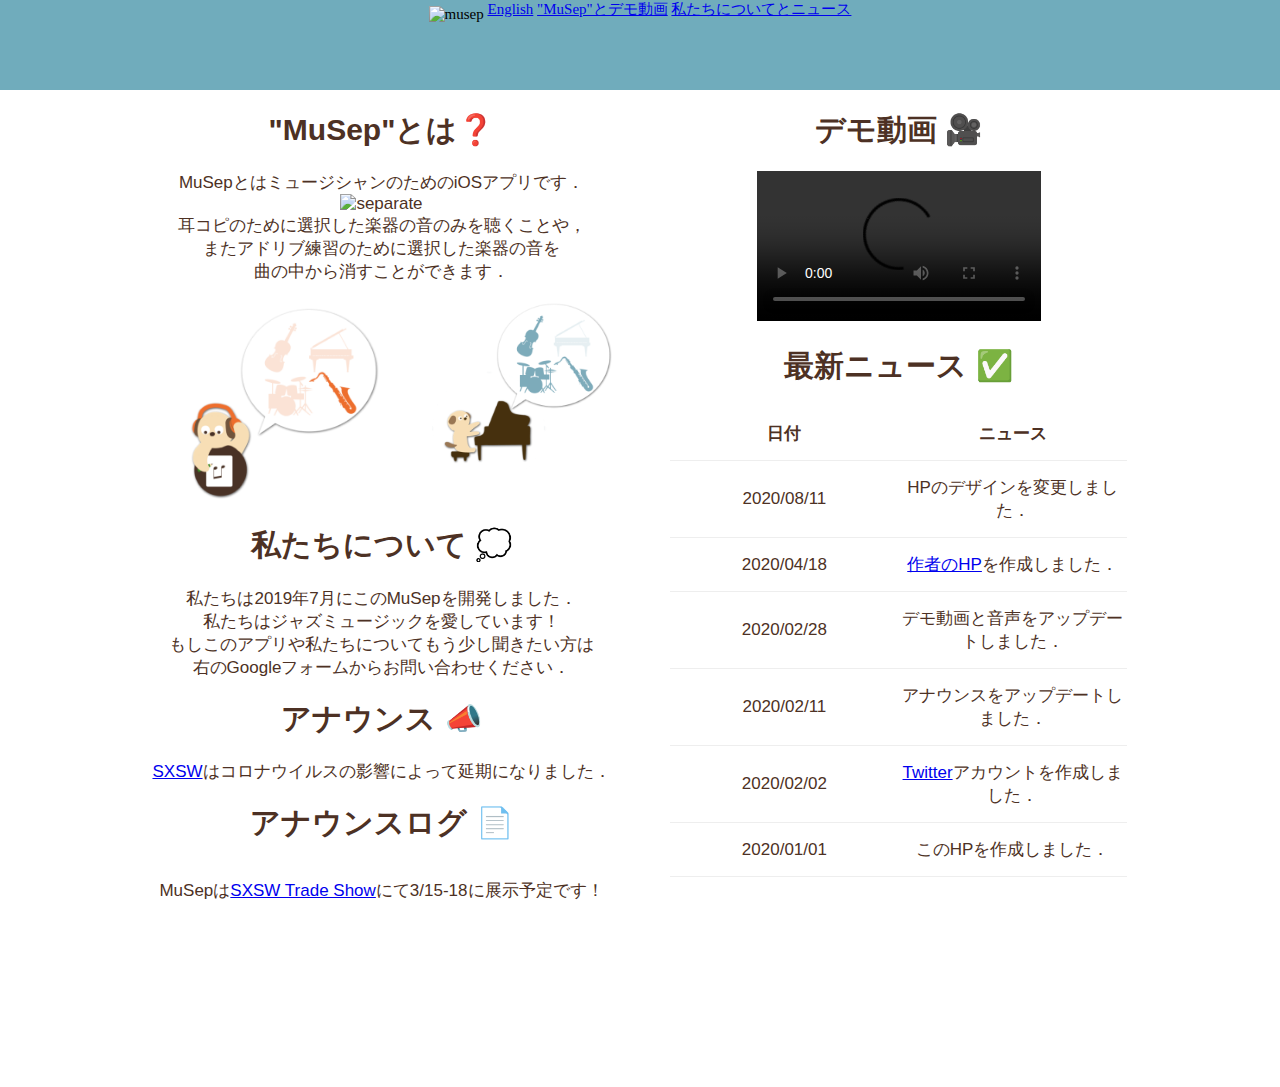
==== commit 183256ed: "2画面を移動するボタンの設置" ====
--- a/index.html
+++ b/index.html
@@ -44,9 +44,11 @@
 
 <body>
   <header>
-    <logo>
+    <logo id="top">
       <img src="images/musep.png" alt="musep" align="middle">
       <a href="en.html">English</a>
+      <a href="#top">"MuSep"とデモ動画</a>
+      <a href="#watashitati">私たちについてとニュース</a>
     </logo>
   </header>
 
@@ -63,7 +65,7 @@
           <mimikopi><img src="images/listen.png" alt="mimikopi"></mimikopi>
           <adlib><img src="images/practice.png" alt="adlib"></adlib>
 
-        <h1>私たちについて 💭</h1>
+        <h1 id="watashitati">私たちについて 💭</h1>
           私たちは2019年7月にこのMuSepを開発しました． <br>
           私たちはジャズミュージックを愛しています！<br>
           もしこのアプリや私たちについてもう少し聞きたい方は<br>
